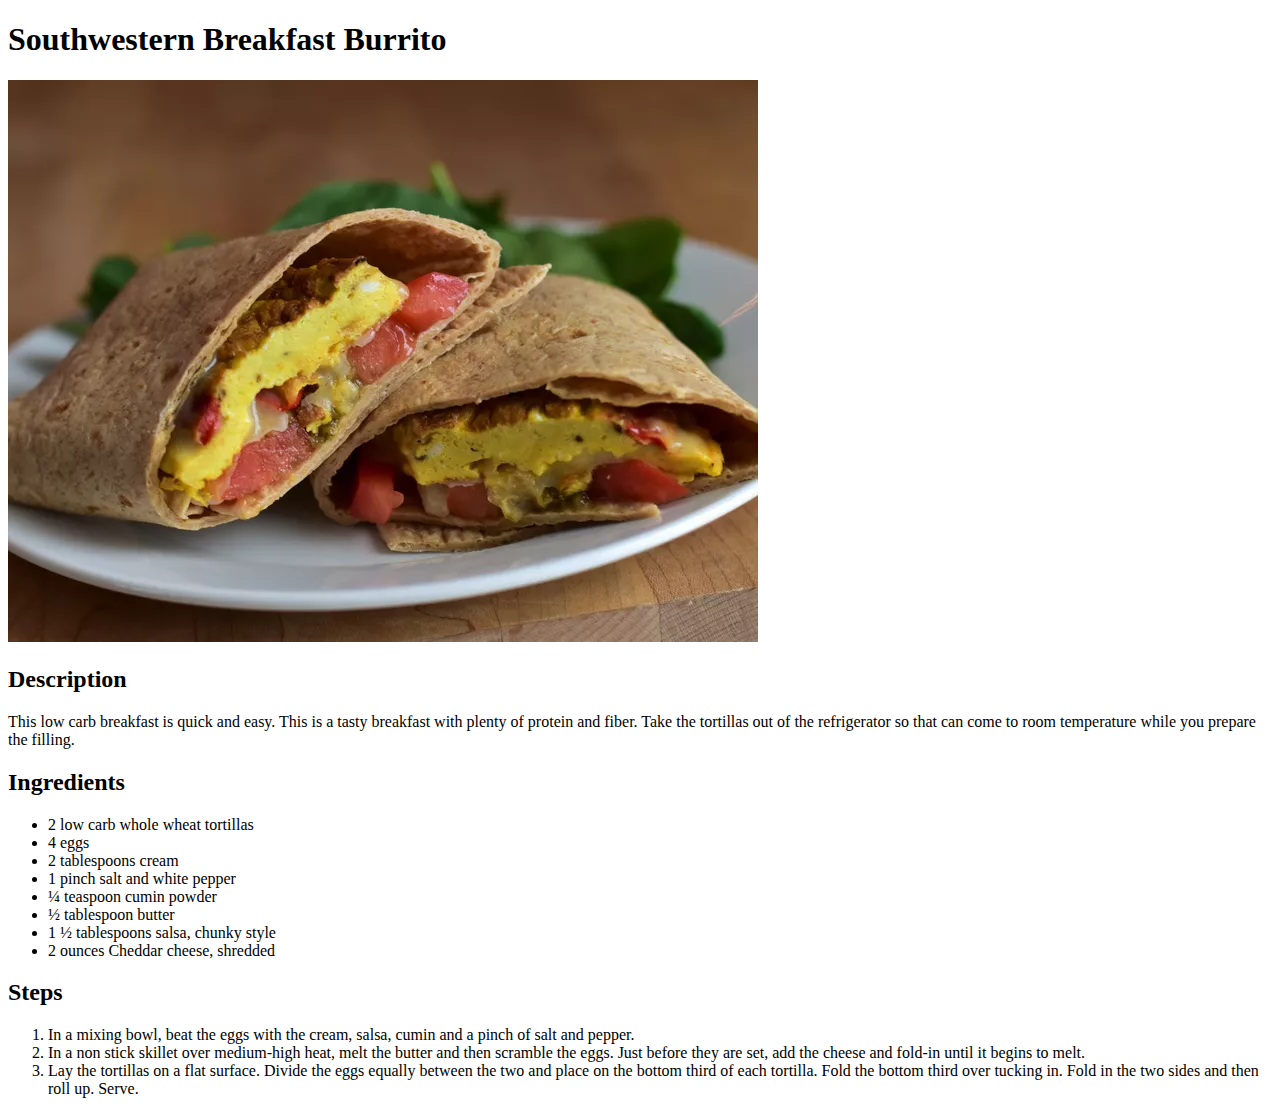
==== recipes/burrito.html @ c33fe855 "Add two more recipe pages + recipe source link" ====
<!DOCTYPE html>
<html lang="en">
<head>
    <meta charset="UTF-8">
    <meta name="viewport" content="width=device-width, initial-scale=1.0">
    <title>Southwestern Breakfast Burrito Recipe</title>
</head>
<body>
    <h1>Southwestern Breakfast Burrito</h1>
    <img src="../images/burrito.jpg" alt="burrito photo">
    <h2>Description</h2>
    <p>This low carb breakfast is quick and easy. This is a tasty breakfast with plenty of protein and fiber. Take the tortillas out of the refrigerator so that can come to room temperature while you prepare the filling.</p>
    <h2>Ingredients</h2>
    <ul>
        <li>2 low carb whole wheat tortillas</li>
        <li>4 eggs</li>
        <li>2 tablespoons cream</li>
        <li>1 pinch salt and white pepper</li>
        <li>¼ teaspoon cumin powder</li>
        <li>½ tablespoon butter</li>
        <li>1 ½ tablespoons salsa, chunky style</li>
        <li>2 ounces Cheddar cheese, shredded</li>
    </ul>
    <h2>Steps</h2>
    <ol>
        <li>In a mixing bowl, beat the eggs with the cream, salsa, cumin and a pinch of salt and pepper.</li>
        <li>In a non stick skillet over medium-high heat, melt the butter and then scramble the eggs. Just before they are set, add the cheese and fold-in until it begins to melt.</li>
        <li>Lay the tortillas on a flat surface. Divide the eggs equally between the two and place on the bottom third of each tortilla. Fold the bottom third over tucking in. Fold in the two sides and then roll up. Serve.</li>
    </ol>
</body>
</html>
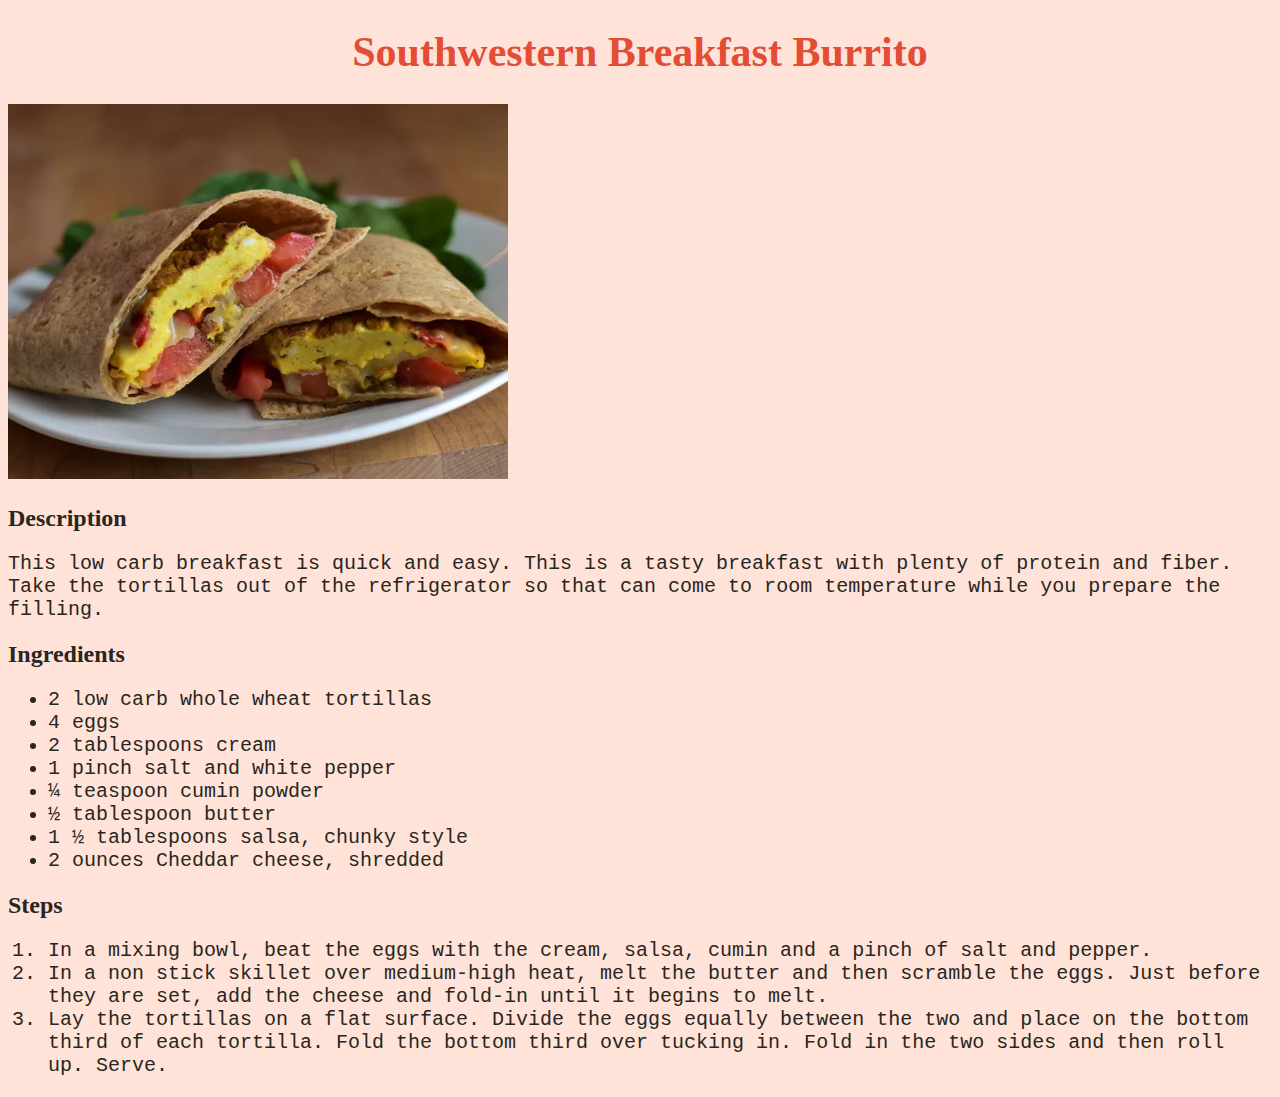
==== commit 0d3ee94c: "add styles" ====
--- a/recipes/burrito.html
+++ b/recipes/burrito.html
@@ -3,6 +3,7 @@
 <head>
     <meta charset="UTF-8">
     <meta name="viewport" content="width=device-width, initial-scale=1.0">
+    <link rel="stylesheet" href="../styles.css">
     <title>Southwestern Breakfast Burrito Recipe</title>
 </head>
 <body>
--- a/styles.css
+++ b/styles.css
@@ -0,0 +1,41 @@
+* {
+    background-color: #FFE3D9;
+    color: #292621;
+    font-family: 'Courier New', monospace;
+    font-size: 20px;
+}
+
+h1 {
+    color: #E34D35;
+    font-family: Georgia, serif;
+    font-size: 42px;
+    font-weight: bold;
+    text-align: center;
+}
+
+h2 {
+    font-family: Georgia, serif;
+    font-size: 24px;
+    font-weight: bold;
+}
+
+a {
+    color: #E34D35;
+    font-style: italic;
+}
+
+a:hover {
+    color: #F4B450;
+}
+
+.header-link a {
+    color: #631E11;
+    font-style: normal;
+    font-family: Georgia, serif;
+    font-size: 26px;
+}
+
+img {
+    height: auto;
+    width: 500px;
+  }